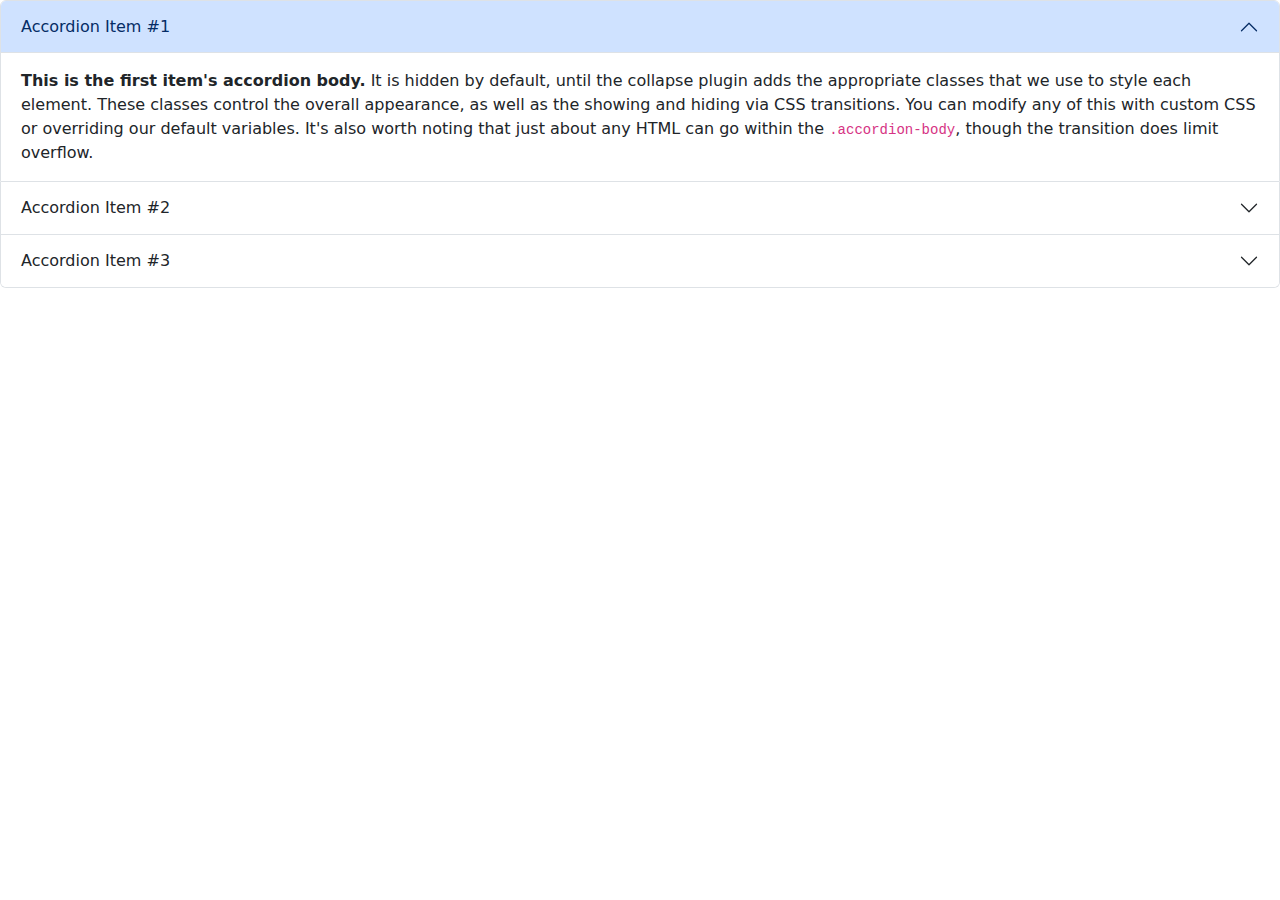
==== New folder/form.html @ d8723b36 "update question section" ====
<!DOCTYPE html>
<html lang="en">

<head>
    <meta charset="UTF-8" />
    <meta http-equiv="X-UA-Compatible" content="IE=edge" />
    <meta name="viewport" content="width=device-width, initial-scale=1.0" />

    <link href="https://cdn.jsdelivr.net/npm/bootstrap@5.0.0-beta2/dist/css/bootstrap.min.css" rel="stylesheet" />
    <title>Document</title>
</head>

<body>
    <div class="accordion" id="accordionExample">
        <div class="accordion-item">
            <h2 class="accordion-header" id="headingOne">
                <button class="accordion-button" type="button" data-bs-toggle="collapse" data-bs-target="#collapseOne" aria-expanded="true" aria-controls="collapseOne">
						Accordion Item #1
					</button>
            </h2>
            <div id="collapseOne" class="accordion-collapse collapse show" aria-labelledby="headingOne" data-bs-parent="#accordionExample">
                <div class="accordion-body">
                    <strong>This is the first item's accordion body.</strong> It is hidden by default, until the collapse plugin adds the appropriate classes that we use to style each element. These classes control the overall appearance, as well as the
                    showing and hiding via CSS transitions. You can modify any of this with custom CSS or overriding our default variables. It's also worth noting that just about any HTML can go within the <code>.accordion-body</code>, though the transition
                    does limit overflow.
                </div>
            </div>
        </div>
        <div class="accordion-item">
            <h2 class="accordion-header" id="headingTwo">
                <button class="accordion-button collapsed" type="button" data-bs-toggle="collapse" data-bs-target="#collapseTwo" aria-expanded="false" aria-controls="collapseTwo">
						Accordion Item #2
					</button>
            </h2>
            <div id="collapseTwo" class="accordion-collapse collapse" aria-labelledby="headingTwo" data-bs-parent="#accordionExample">
                <div class="accordion-body">
                    <strong>This is the second item's accordion body.</strong> It is hidden by default, until the collapse plugin adds the appropriate classes that we use to style each element. These classes control the overall appearance, as well as
                    the showing and hiding via CSS transitions. You can modify any of this with custom CSS or overriding our default variables. It's also worth noting that just about any HTML can go within the <code>.accordion-body</code>, though the
                    transition does limit overflow.
                </div>
            </div>
        </div>
        <div class="accordion-item">
            <h2 class="accordion-header" id="headingThree">
                <button class="accordion-button collapsed" type="button" data-bs-toggle="collapse" data-bs-target="#collapseThree" aria-expanded="false" aria-controls="collapseThree">
						Accordion Item #3
					</button>
            </h2>
            <div id="collapseThree" class="accordion-collapse collapse" aria-labelledby="headingThree" data-bs-parent="#accordionExample">
                <div class="accordion-body">
                    <strong>This is the third item's accordion body.</strong> It is hidden by default, until the collapse plugin adds the appropriate classes that we use to style each element. These classes control the overall appearance, as well as the
                    showing and hiding via CSS transitions. You can modify any of this with custom CSS or overriding our default variables. It's also worth noting that just about any HTML can go within the <code>.accordion-body</code>, though the transition
                    does limit overflow.
                </div>
            </div>
        </div>
    </div>

    <script src="https://cdn.jsdelivr.net/npm/bootstrap@5.0.0-beta2/dist/js/bootstrap.bundle.min.js"></script>
</body>

</html>
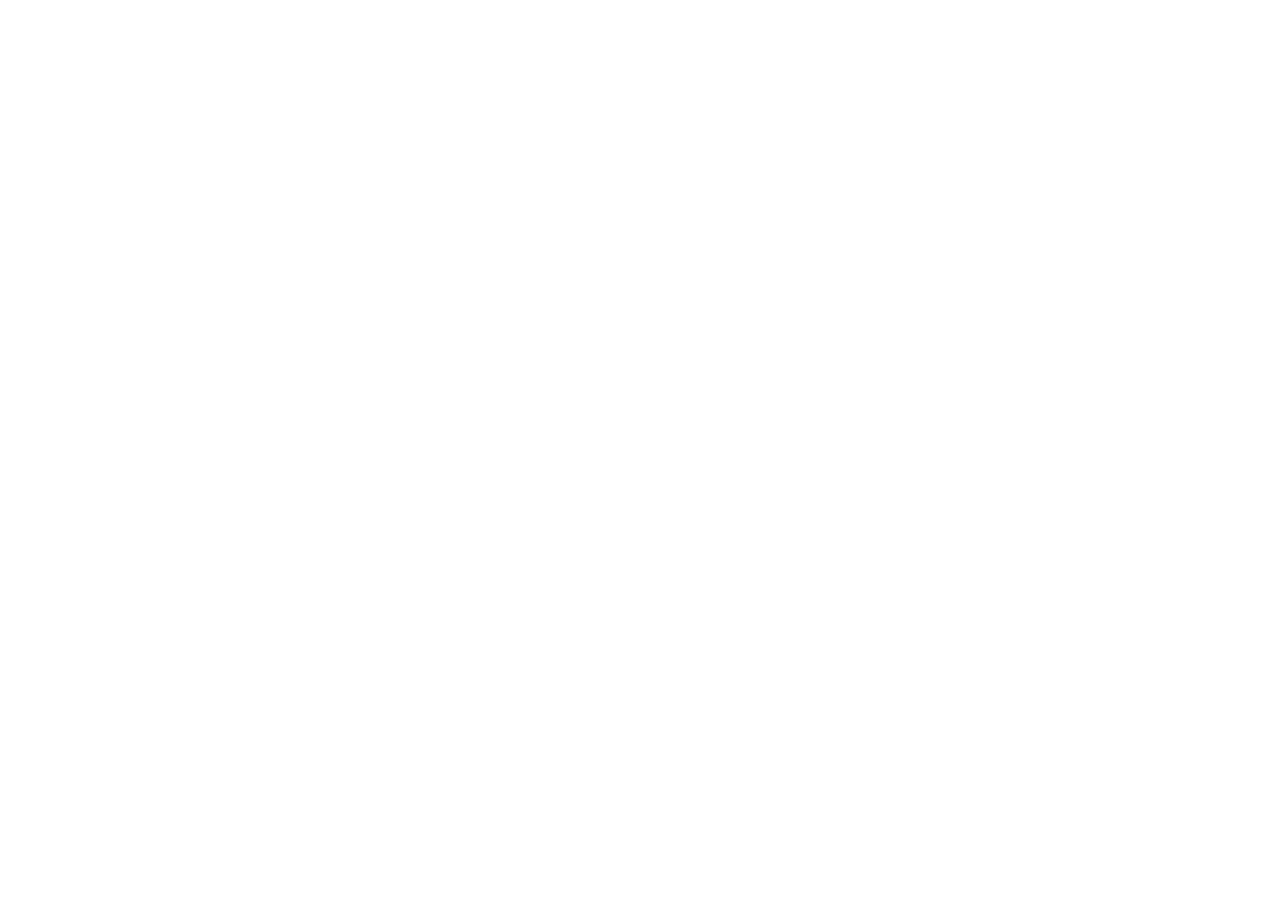
==== commit 32dedd1b: "jj" ====
--- a/New folder/form.html
+++ b/New folder/form.html
@@ -11,51 +11,6 @@
 </head>
 
 <body>
-    <div class="accordion" id="accordionExample">
-        <div class="accordion-item">
-            <h2 class="accordion-header" id="headingOne">
-                <button class="accordion-button" type="button" data-bs-toggle="collapse" data-bs-target="#collapseOne" aria-expanded="true" aria-controls="collapseOne">
-						Accordion Item #1
-					</button>
-            </h2>
-            <div id="collapseOne" class="accordion-collapse collapse show" aria-labelledby="headingOne" data-bs-parent="#accordionExample">
-                <div class="accordion-body">
-                    <strong>This is the first item's accordion body.</strong> It is hidden by default, until the collapse plugin adds the appropriate classes that we use to style each element. These classes control the overall appearance, as well as the
-                    showing and hiding via CSS transitions. You can modify any of this with custom CSS or overriding our default variables. It's also worth noting that just about any HTML can go within the <code>.accordion-body</code>, though the transition
-                    does limit overflow.
-                </div>
-            </div>
-        </div>
-        <div class="accordion-item">
-            <h2 class="accordion-header" id="headingTwo">
-                <button class="accordion-button collapsed" type="button" data-bs-toggle="collapse" data-bs-target="#collapseTwo" aria-expanded="false" aria-controls="collapseTwo">
-						Accordion Item #2
-					</button>
-            </h2>
-            <div id="collapseTwo" class="accordion-collapse collapse" aria-labelledby="headingTwo" data-bs-parent="#accordionExample">
-                <div class="accordion-body">
-                    <strong>This is the second item's accordion body.</strong> It is hidden by default, until the collapse plugin adds the appropriate classes that we use to style each element. These classes control the overall appearance, as well as
-                    the showing and hiding via CSS transitions. You can modify any of this with custom CSS or overriding our default variables. It's also worth noting that just about any HTML can go within the <code>.accordion-body</code>, though the
-                    transition does limit overflow.
-                </div>
-            </div>
-        </div>
-        <div class="accordion-item">
-            <h2 class="accordion-header" id="headingThree">
-                <button class="accordion-button collapsed" type="button" data-bs-toggle="collapse" data-bs-target="#collapseThree" aria-expanded="false" aria-controls="collapseThree">
-						Accordion Item #3
-					</button>
-            </h2>
-            <div id="collapseThree" class="accordion-collapse collapse" aria-labelledby="headingThree" data-bs-parent="#accordionExample">
-                <div class="accordion-body">
-                    <strong>This is the third item's accordion body.</strong> It is hidden by default, until the collapse plugin adds the appropriate classes that we use to style each element. These classes control the overall appearance, as well as the
-                    showing and hiding via CSS transitions. You can modify any of this with custom CSS or overriding our default variables. It's also worth noting that just about any HTML can go within the <code>.accordion-body</code>, though the transition
-                    does limit overflow.
-                </div>
-            </div>
-        </div>
-    </div>
-
     <script src="https://cdn.jsdelivr.net/npm/bootstrap@5.0.0-beta2/dist/js/bootstrap.bundle.min.js"></script>
 </body>
 
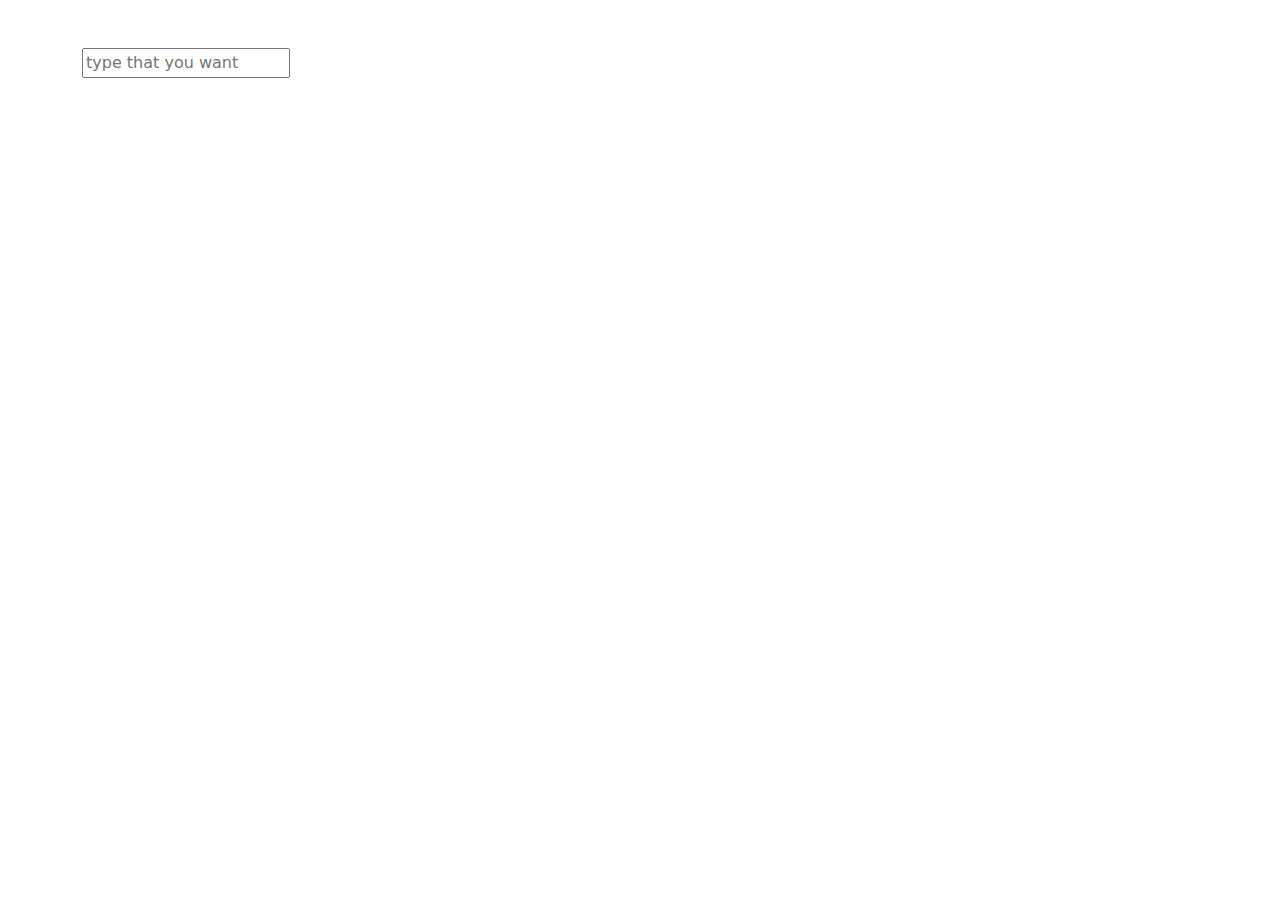
==== commit f4dad24a: "jjjjjjj" ====
--- a/New folder/form.html
+++ b/New folder/form.html
@@ -11,6 +11,20 @@
 </head>
 
 <body>
+    <div class="container mt-5">
+        <input id="input" type="text" placeholder="type that you want " />
+        <p id="para"></p>
+        <p id="pera2"></p>
+    </div>
+
+    <script>
+        const input = document.querySelector('#input');
+        const para = document.querySelector('#para');
+        const pera2 = document.querySelector('#pera2');
+        input.addEventListener('keyup', function() {
+            para.innerText = this.value;
+        });
+    </script>
     <script src="https://cdn.jsdelivr.net/npm/bootstrap@5.0.0-beta2/dist/js/bootstrap.bundle.min.js"></script>
 </body>
 
